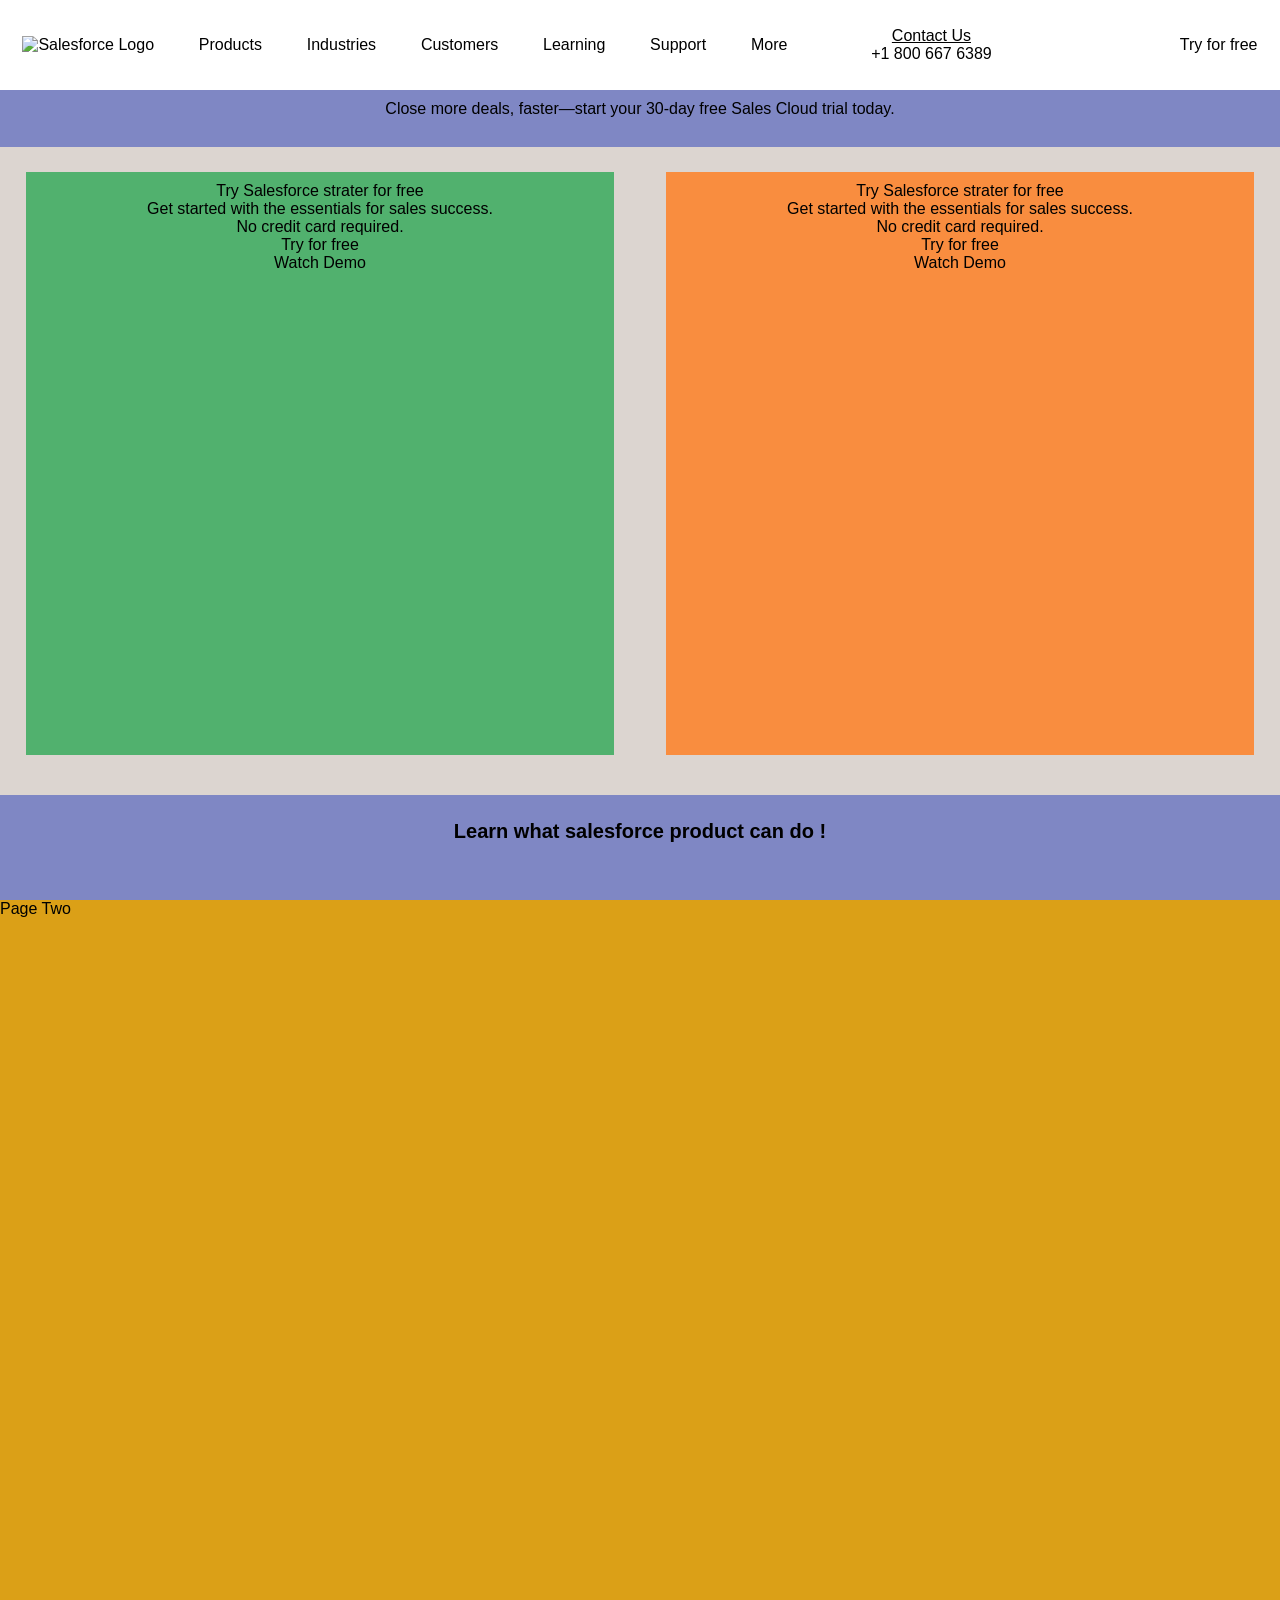
==== salesforceUI/index.html @ 80d5c283 "Intial commit - HTML PROJECT" ====
<!doctype html>
<html lang="en">
  <head>
    <meta charset="UTF-8" />
    <meta name="viewport" content="width=device-width, initial-scale=1.0" />
    <title>Salesforce UI</title>
    <link rel="stylesheet" href="style.css" />
    <link
      href="https://cdn.jsdelivr.net/npm/remixicon@4.9.0/fonts/remixicon.css"
      rel="stylesheet"
    />
  </head>
  <body>
    <div id="main">
      <div id="header" class="header">
        <div id="logo">
          <img
            class="first-logo"
            src="https://a.sfdcstatic.com/shared/images/c360-nav/salesforce-with-type-logo.svg"
            alt="Salesforce Logo"
          />
        </div>
        <div class="text"><p>Products</p></div>
        <div class="text"><p>Industries</p></div>
        <div class="text"><p>Customers</p></div>
        <div class="text"><p>Learning</p></div>
        <div class="text"><p>Support</p></div>
        <div class="text"><p>More</p></div>
        <div id="contactDetails">
          <p><u>Contact Us</u></p>
          <p>+1 800 667 6389</p>
        </div>
        <div class="icon"><i class="ri-search-line"></i></div>
        <div class="icon"><i class="ri-global-line"></i></div>
        <div id="login"><i class="ri-user-fill"></i></div>
        <div id="try"><p>Try for free</p></div>
      </div>
      <div class="fakeHeader"></div>
      <div id="page-one" class="page-one">
        <div id="strip">
          <p>
            Close more deals, faster—start your 30-day free Sales Cloud trial
            today.
          </p>
        </div>
        <div id="main-content">
          <div class="box-one">
            <div class="starter"><p>Try Salesforce strater for free</p></div>
            <div class="mid-text">
              <p>
                Get started with the essentials for sales success.<br />
                No credit card required.
              </p>
            </div>
            <div class="button-text">
              <p>Try for free</p>
              <p>Watch Demo</p>
            </div>
          </div>
          <div class="box-two">
            <div class="starter"><p>Try Salesforce strater for free</p></div>
            <div class="mid-text">
              <p>
                Get started with the essentials for sales success.<br />
                No credit card required.
              </p>
            </div>
            <div class="button-text">
              <p>Try for free</p>
              <p>Watch Demo</p>
            </div>
          </div>
        </div>
        <div id="footer-content">
          <p>Learn what salesforce product can do !</p>
        </div>
      </div>
      <div id="page-two" class="page-two">Page Two</div>
    </div>
  </body>
</html>
---- salesforceUI/style.css ----
* {
  margin: 0;
  padding: 0;
  box-sizing: border-box;
}

html,
body {
  width: 100%;
  height: 100%;
}

#main {
  width: 100%;
  height: 100%;
  background-color: #e3e7e9;
  font-family: "Segoe UI", Tahoma, Geneva, Verdana, sans-serif;
}
.first-logo {
  width: 68px;
  height: 48px;
  object-fit: contain;
}

#contactDetails p {
  text-align: center;
}

#contactDetails {
  margin-left: 30px;
  padding: 9px;
  font-weight: lighter;
}

.icon {
  text-align: center;
}

#login {
  text-align: center;
}
#try {
  text-align: center;
  border-radius: 5px;
}

.header {
  width: 100%;
  height: 10%;
  background-color: #fff;
  position: fixed;
  display: flex;
  justify-content: space-around;
  align-items: center;
}

.fakeHeader {
  width: 100%;
  height: 10%;
  background-color: #fff;
}

.page-one {
  width: 100%;
  height: 90%;
  background-color: rgb(206, 169, 142);
}

.text {

}

.page-two {
  width: 100%;
  height: 90%;
  background-color: rgb(219, 160, 23);
}

#strip {
  width: 100%;
  height: 7%;
  background-color: rgb(127, 135, 196);
  text-align: center;
  padding:10px;
}

#main-content{
  background-color: rgb(220, 213, 208);
  height: 80%;
  width:100%;
  display: flex;
}

#footer-content{
  background-color: rgb(127, 135, 196);
  height: 13%;
  width:100%;
  text-align: center;
  padding:25px;
}

#footer-content p{
  font-size: 20px;
  font-weight: 800;
}

.box-one{
  width: 50%;
  height: 90%;
  background-color: rgb(81, 177, 110);
  text-align: center;
  padding:10px;
  margin: 2%;
}

.box-two{
  width: 50%;
  height: 90%;
  background-color: rgb(249, 141, 63);
  text-align: center;
  padding:10px;
  margin:2%;
}
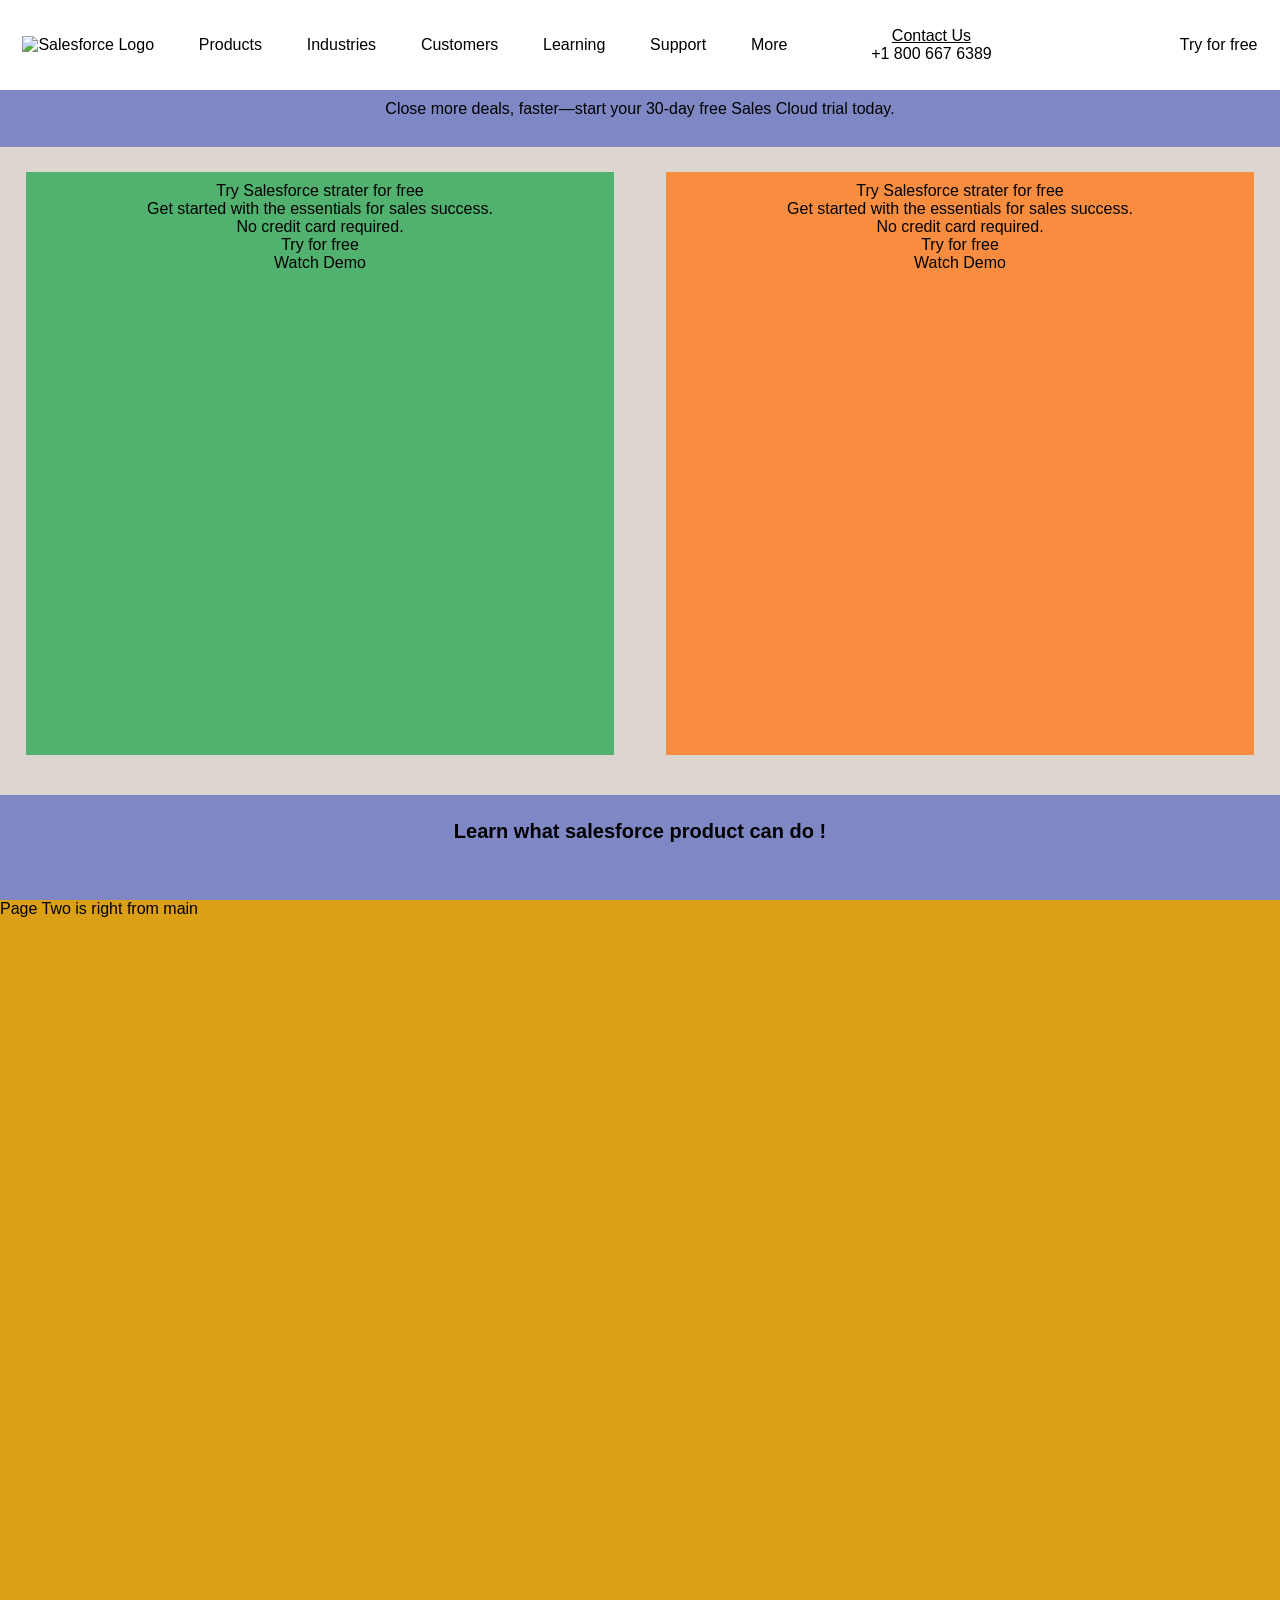
==== commit b7ea4554: "New changes" ====
--- a/salesforceUI/index.html
+++ b/salesforceUI/index.html
@@ -75,7 +75,7 @@
           <p>Learn what salesforce product can do !</p>
         </div>
       </div>
-      <div id="page-two" class="page-two">Page Two</div>
+      <div id="page-two" class="page-two">Page Two is right from main </div>
     </div>
   </body>
 </html>
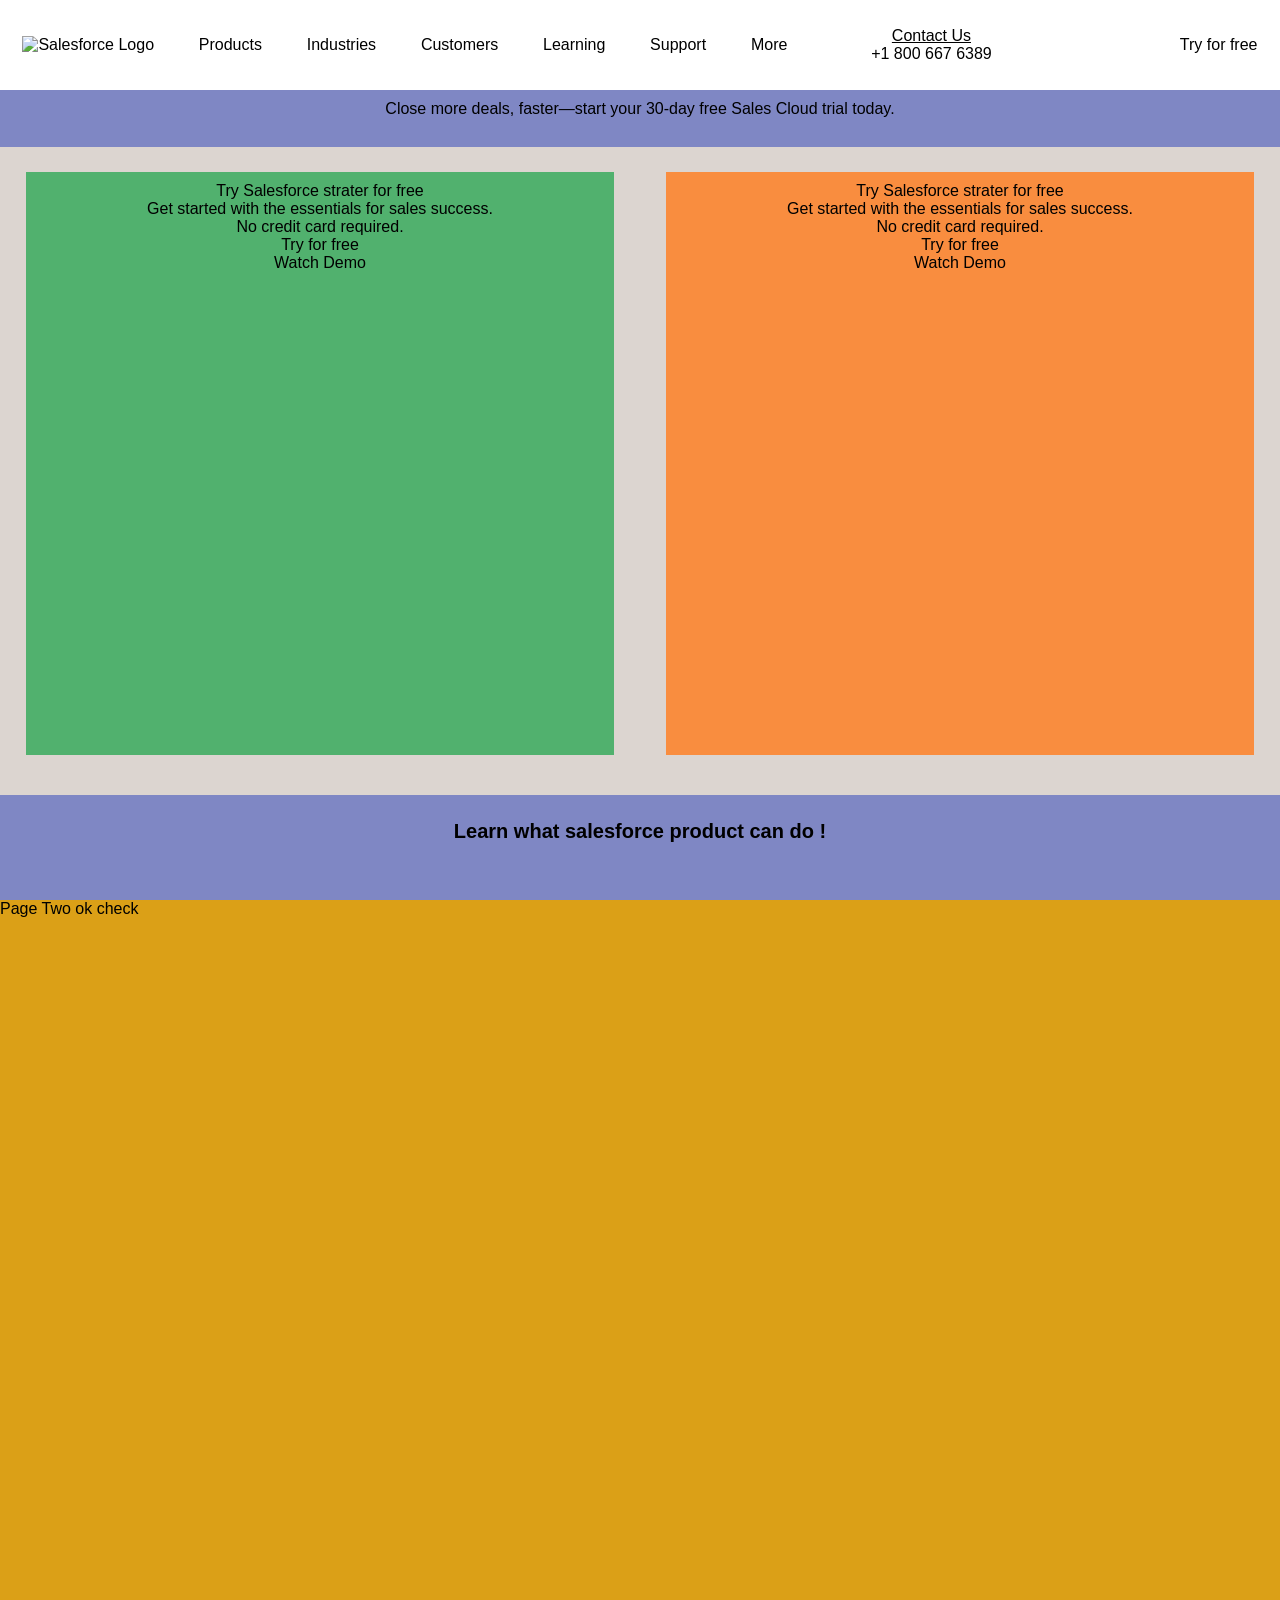
==== commit 51e32a0b: "from main" ====
--- a/salesforceUI/index.html
+++ b/salesforceUI/index.html
@@ -75,7 +75,7 @@
           <p>Learn what salesforce product can do !</p>
         </div>
       </div>
-      <div id="page-two" class="page-two">Page Two is right from main </div>
+      <div id="page-two" class="page-two">Page Two ok check</div>
     </div>
   </body>
 </html>
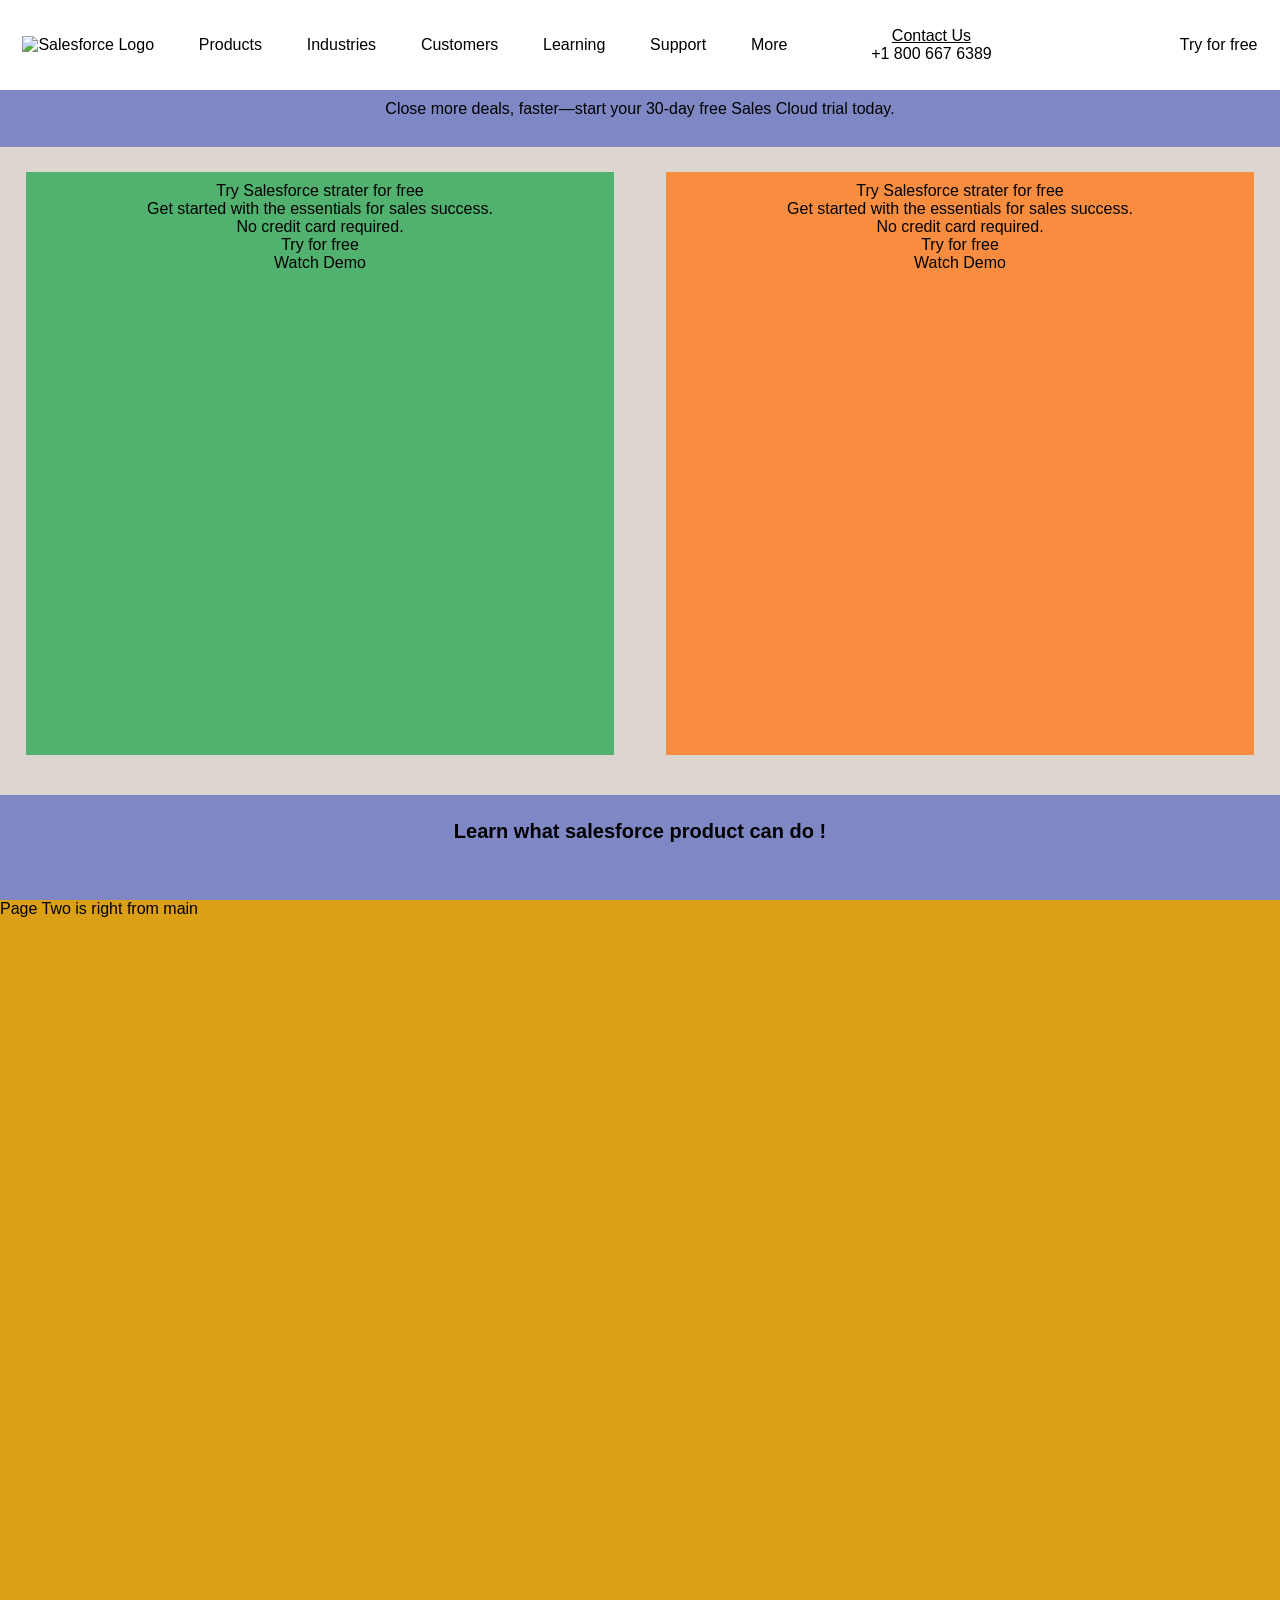
==== commit c86361b3: "Merge pull request #4 from vicky-angular/feature New changes" ====
--- a/salesforceUI/index.html
+++ b/salesforceUI/index.html
@@ -75,7 +75,7 @@
           <p>Learn what salesforce product can do !</p>
         </div>
       </div>
-      <div id="page-two" class="page-two">Page Two ok check</div>
+      <div id="page-two" class="page-two">Page Two is right from main </div>
     </div>
   </body>
 </html>
